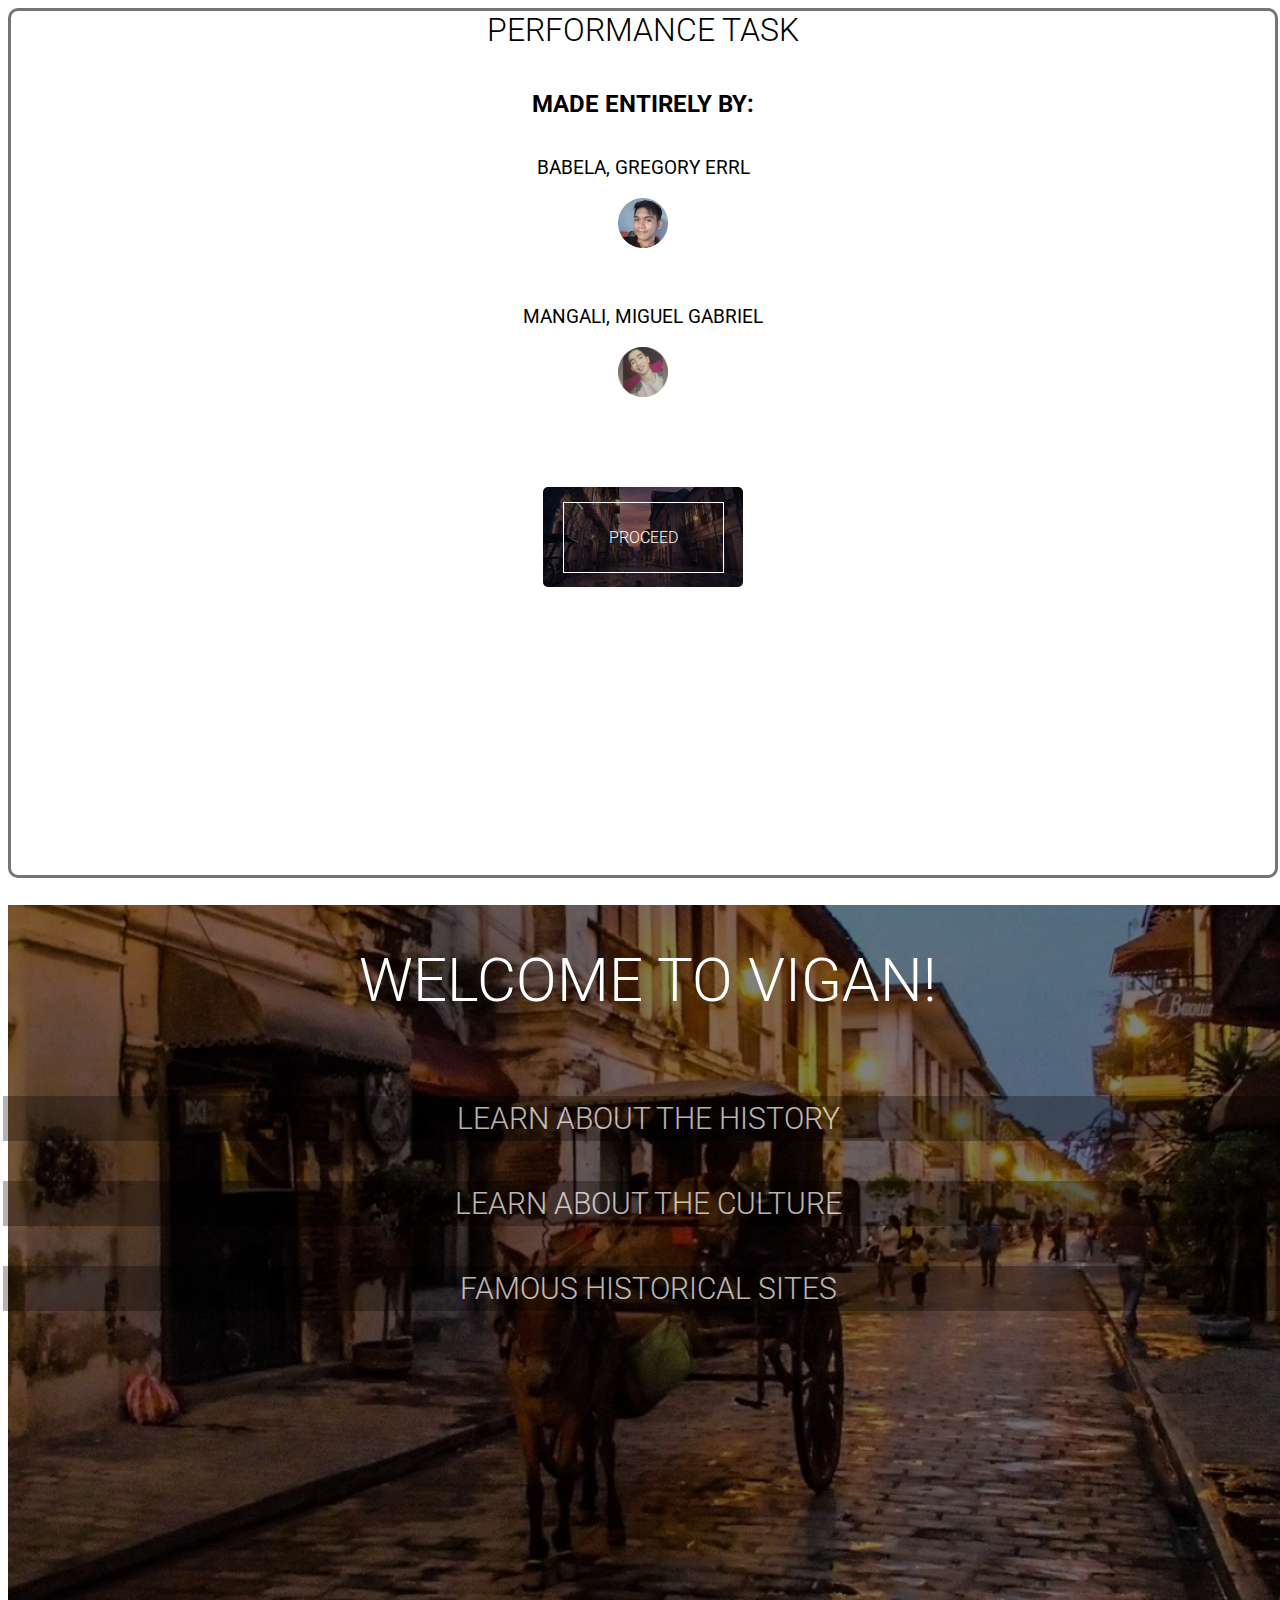
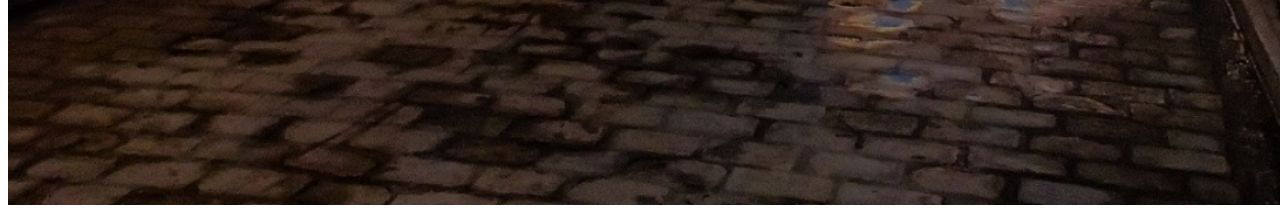
==== index.html @ dd2860f4 "First Commit" ====
<!DOCTYPE html>
<html lang="en">
  <head>
    <meta charset="UTF-8" />
    <meta name="viewport" content="width=device-width, initial-scale=1.0" />
    <link rel="stylesheet" href="styles.css" />
    <title>Task Performance</title>
  </head>
  <body id="home">
    <div id="top">
      <h1 id="tp_header">PERFORMANCE TASK</h1>
      <h2 id="madeby">MADE ENTIRELY BY:</h2>
      <div class="authors">
        <h3>BABELA, GREGORY ERRL</h3>
        <img src="src/gregory.png" />
      </div>
      <div class="authors">
        <h3>MANGALI, MIGUEL GABRIEL</h3>
        <img src="src/miguel.png" />
      </div>
      <a id="continue_button" href="#bot">
        <p>PROCEED</p>
      </a>
    </div>
    <div id="bot">
      <h1>WELCOME TO VIGAN!</h1>
      <a class="nav_button" href="/src/pages/history.html"
        >LEARN ABOUT THE HISTORY</a
      >
      <a class="nav_button" href="/src/pages/ilocanotraditions.html"
        >LEARN ABOUT THE CULTURE</a
      >
      <a class="nav_button" href="/src/pages/historicalsites.html"
        >FAMOUS HISTORICAL SITES</a
      >
    </div>
    <div id="res_button"></div>
  </body>
</html>
---- styles.css ----
@import url("https://fonts.googleapis.com/css2?family=Roboto:ital,wght@0,100;0,300;0,400;0,500;0,700;0,900;1,400&display=swap");

html {
  scroll-behavior: smooth;
}

#home {
  display: flex;
  flex-direction: column;
  font-family: "Roboto";
}

#top {
  width: 100%;
  height: 96vh;
  border: solid 3px rgba(0, 0, 0, 0.541);
  border-radius: 10px;
  display: flex;
  flex-direction: column;
  align-items: center;
  margin-bottom: 3vh;
  margin-top: 0;
}

#tp_header {
  font-size: ;
  font-weight: 300;
  margin-top: 0;
}

.authors {
  display: flex;
  flex-direction: column;
  align-items: center;
  margin-bottom: 40px;
}

.authors > h3 {
  font-weight: 400;
}

.authors > img {
  width: 50px;
  height: 50px;
  margin-top: 0;
}

#continue_button {
  width: 200px;
  height: 100px;
  background: url("src/cc1.jpg");
  background-size: cover;
  background-position: center;
  text-decoration: none;
  display: flex;
  justify-content: center;
  align-items: center;
  transition: 200ms ease-in-out;
  margin-top: 50px;
  border-radius: 5px;
}

#continue_button:hover {
  opacity: 0.8;
}

#continue_button > p {
  color: rgb(255, 255, 255);
  font-family: "Roboto";
  font-weight: 300;
  padding: 25px 45px;
  border: solid 1.5px white;
}

#bot {
  height: 100vh;
  width: 100vw;
  background-image: url(src/cc2.jpg);
  background-size: cover;
  background-position: center;
  background-repeat: no-repeat;
  margin: 0;
  display: flex;
  flex-direction: column;
  align-items: center;
}

#bot > h1 {
  color: rgb(255, 255, 255);
  font-family: "Roboto";
  font-weight: 300;
  margin-bottom: 80px;
  font-size: 60px;
}

.nav_button {
  text-decoration: none;
  color: white;
  font-family: "Roboto";
  font-size: 30px;
  font-weight: 300;
  margin-bottom: 40px;
  background-color: rgba(0, 0, 0, 0.418);
  text-align: center;
  width: 100vw;
  padding: 5px;
  opacity: 0.7;
  transition: 250ms ease-in-out;
}

.nav_button:hover {
  opacity: 1;
}

#history_page {
  font-family: "Roboto";
  background-color: #edcf91;
  display: flex;
  flex-direction: column;
  align-items: center;
}

#history_page > h1 {
  font-size: 80px;
  font-weight: 400;
  color: rgb(46, 46, 46);
}

#oldvigan {
  width: 50vw;
}

#paragraph {
  width: 100vw;
  height: auto;
  display: flex;
  flex-direction: row;
  justify-content: center;
  font-size: 26px;
  font-weight: 500;
  background-image: url(/src/oldvigan2.png);
  background-repeat: no-repeat;
  background-size: cover;
  background-attachment: fixed;
}

.history_par {
  padding: 30px;
  color: rgb(46, 46, 46);
}
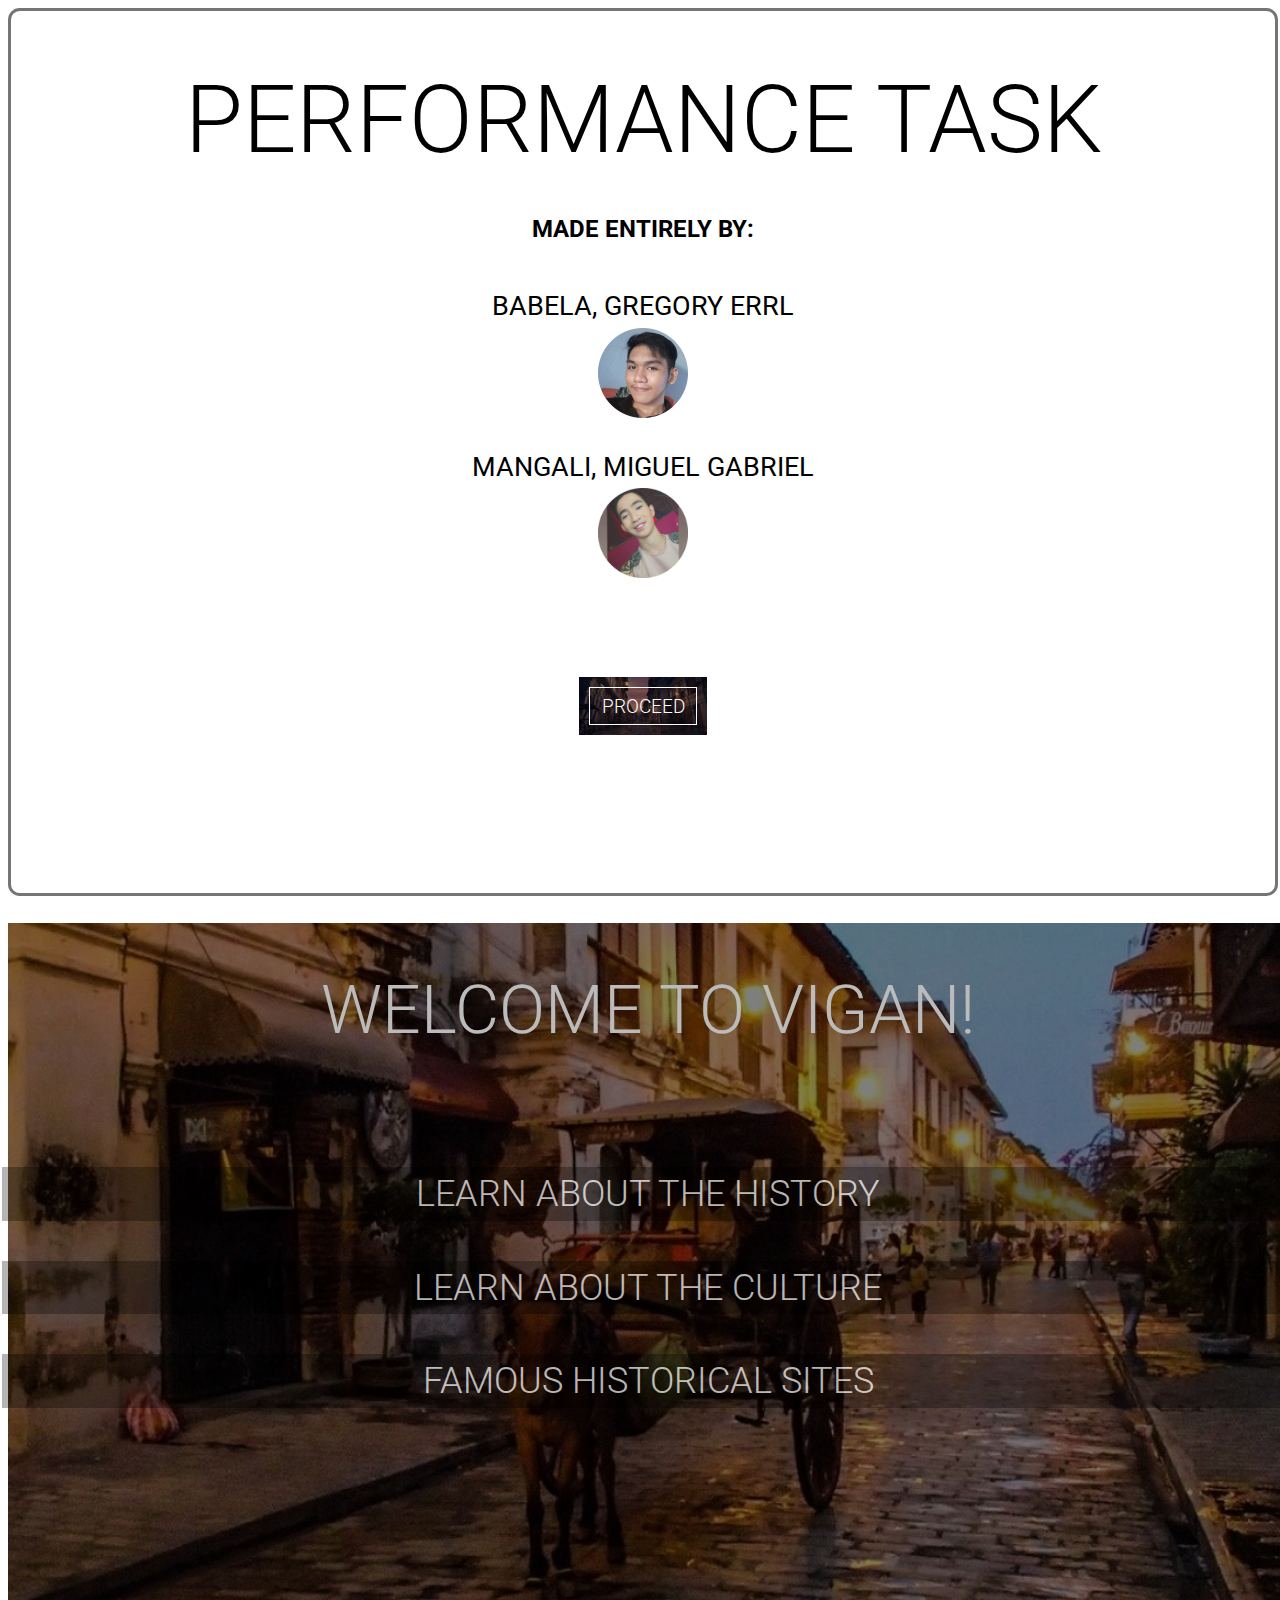
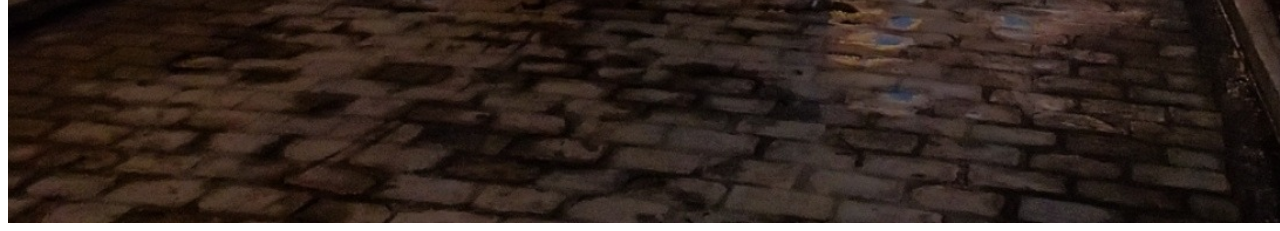
==== commit 1a52fc98: "third commit" ====
--- a/index.html
+++ b/index.html
@@ -18,9 +18,9 @@
         <h3>MANGALI, MIGUEL GABRIEL</h3>
         <img src="src/miguel.png" />
       </div>
-      <a id="continue_button" href="#bot">
-        <p>PROCEED</p>
-      </a>
+      <div style="width: 10vw">
+        <a id="continue_button" href="#bot"> <p>PROCEED</p> </a>
+      </div>
     </div>
     <div id="bot">
       <h1>WELCOME TO VIGAN!</h1>
@@ -34,6 +34,7 @@
         >FAMOUS HISTORICAL SITES</a
       >
     </div>
+
     <div id="res_button"></div>
   </body>
 </html>
--- a/styles.css
+++ b/styles.css
@@ -10,21 +10,30 @@
   font-family: "Roboto";
 }
 
+/*TOP*/
+
 #top {
-  width: 100%;
-  height: 96vh;
+  width: 100vw;
+  height: 98vh;
+  max-width: 100%;
   border: solid 3px rgba(0, 0, 0, 0.541);
-  border-radius: 10px;
+  border-radius: 1.3vh;
   display: flex;
   flex-direction: column;
   align-items: center;
   margin-bottom: 3vh;
   margin-top: 0;
+  position: relative;
 }
 
 #tp_header {
-  font-size: ;
-  font-weight: 300;
+  font-size: 10.41vh;
+  font-weight: 300;
+  margin-top: 6vh;
+  margin-bottom: 20px;
+}
+
+#made_by {
   margin-top: 0;
 }
 
@@ -32,22 +41,23 @@
   display: flex;
   flex-direction: column;
   align-items: center;
-  margin-bottom: 40px;
+  margin-bottom: 0.65vh;
+  margin-top: 0;
 }
 
 .authors > h3 {
   font-weight: 400;
+  font-size: 3vh;
+  margin-bottom: 0.65vh;
 }
 
 .authors > img {
-  width: 50px;
-  height: 50px;
+  width: min(90px, 20%);
   margin-top: 0;
 }
 
 #continue_button {
-  width: 200px;
-  height: 100px;
+  height: calc(10vw * 0.45);
   background: url("src/cc1.jpg");
   background-size: cover;
   background-position: center;
@@ -56,8 +66,7 @@
   justify-content: center;
   align-items: center;
   transition: 200ms ease-in-out;
-  margin-top: 50px;
-  border-radius: 5px;
+  margin-top: 10.4vh;
 }
 
 #continue_button:hover {
@@ -68,9 +77,12 @@
   color: rgb(255, 255, 255);
   font-family: "Roboto";
   font-weight: 300;
-  padding: 25px 45px;
+  font-size: calc(10vw * 0.15);
+  padding: 5% 9%;
   border: solid 1.5px white;
 }
+
+/*BOTTOM*/
 
 #bot {
   height: 100vh;
@@ -86,24 +98,24 @@
 }
 
 #bot > h1 {
-  color: rgb(255, 255, 255);
-  font-family: "Roboto";
-  font-weight: 300;
-  margin-bottom: 80px;
-  font-size: 60px;
+  color: rgb(187, 187, 187);
+  font-family: "Roboto";
+  font-weight: 300;
+  margin-bottom: 13.02vh;
+  font-size: 7.61vh;
 }
 
 .nav_button {
   text-decoration: none;
   color: white;
   font-family: "Roboto";
-  font-size: 30px;
+  font-size: 4vh;
   font-weight: 300;
   margin-bottom: 40px;
   background-color: rgba(0, 0, 0, 0.418);
   text-align: center;
   width: 100vw;
-  padding: 5px;
+  padding: 0.65vh;
   opacity: 0.7;
   transition: 250ms ease-in-out;
 }
@@ -112,6 +124,8 @@
   opacity: 1;
 }
 
+/*HISTORY*/
+
 #history_page {
   font-family: "Roboto";
   background-color: #edcf91;
@@ -121,30 +135,138 @@
 }
 
 #history_page > h1 {
-  font-size: 80px;
+  font-size: 10.42vh;
   font-weight: 400;
   color: rgb(46, 46, 46);
+  margin-bottom: 10vh;
+}
+
+#history_page > a {
+  margin-bottom: 10vh;
 }
 
 #oldvigan {
   width: 50vw;
 }
 
-#paragraph {
+#history_content {
   width: 100vw;
   height: auto;
-  display: flex;
-  flex-direction: row;
-  justify-content: center;
-  font-size: 26px;
-  font-weight: 500;
   background-image: url(/src/oldvigan2.png);
   background-repeat: no-repeat;
   background-size: cover;
   background-attachment: fixed;
+  padding: 1vh 3.93vw;
+}
+
+#paragraph {
+  display: flex;
+  flex-direction: row;
+  justify-content: center;
+  font-size: 3.39vh;
+  font-weight: 500;
 }
 
 .history_par {
-  padding: 30px;
+  padding: 1vh 3.93vw;
   color: rgb(46, 46, 46);
 }
+
+#timeline {
+  padding: 1vh 3.93vw;
+  display: flex;
+  flex-direction: column;
+  justify-content: center;
+  align-items: center;
+  color: rgb(46, 46, 46);
+}
+
+#timeline > h1 {
+  font-size: 7vh;
+  font-weight: 400;
+}
+
+#timeline > h4 {
+  font-size: 5vh;
+  margin-bottom: 0;
+}
+
+#timeline > img {
+  width: 50vw;
+  border-radius: 1.3vh;
+}
+
+#timeline > p {
+  font-size: 3.26vh;
+}
+
+.histmargin {
+  margin-top: 30vh;
+}
+
+/* BUTTONS */
+
+.buttons > a {
+  font-family: "Roboto";
+  color: white;
+  background-color: rgba(0, 0, 0, 0.219);
+  padding: 20px 40px;
+  text-decoration: none;
+  border-radius: 10px;
+  transition: 250ms ease-in-out;
+}
+
+.buttons > a:hover {
+  background-color: rgba(0, 0, 0, 0.637);
+}
+
+/* CULTURE */
+
+#culture {
+  background-color: rgb(54, 54, 54);
+  color: white;
+  font-family: "Roboto";
+  text-align: center;
+  display: flex;
+  flex-direction: column;
+  justify-content: center;
+  align-items: center;
+}
+
+#culture_header {
+  display: flex;
+  flex-direction: row;
+  width: 60vw;
+  justify-content: center;
+  align-items: center;
+  margin-top: 10vh;
+}
+
+#culture_header > img {
+  width: 20vw;
+}
+
+#culture_header > h1 {
+  font-weight: 300;
+}
+
+.culturebox {
+  display: flex;
+  flex-direction: row;
+}
+
+.culturebox > div {
+  width: 45vw;
+  margin: 2%;
+  padding: 2%;
+  background-color: rgba(0, 0, 0, 0.267);
+  border-radius: 5vw;
+}
+
+.culturebox > div > h4 {
+  font-size: 3.91vh;
+}
+
+.culturebox > div > p {
+  font-size: 2.5vh;
+}
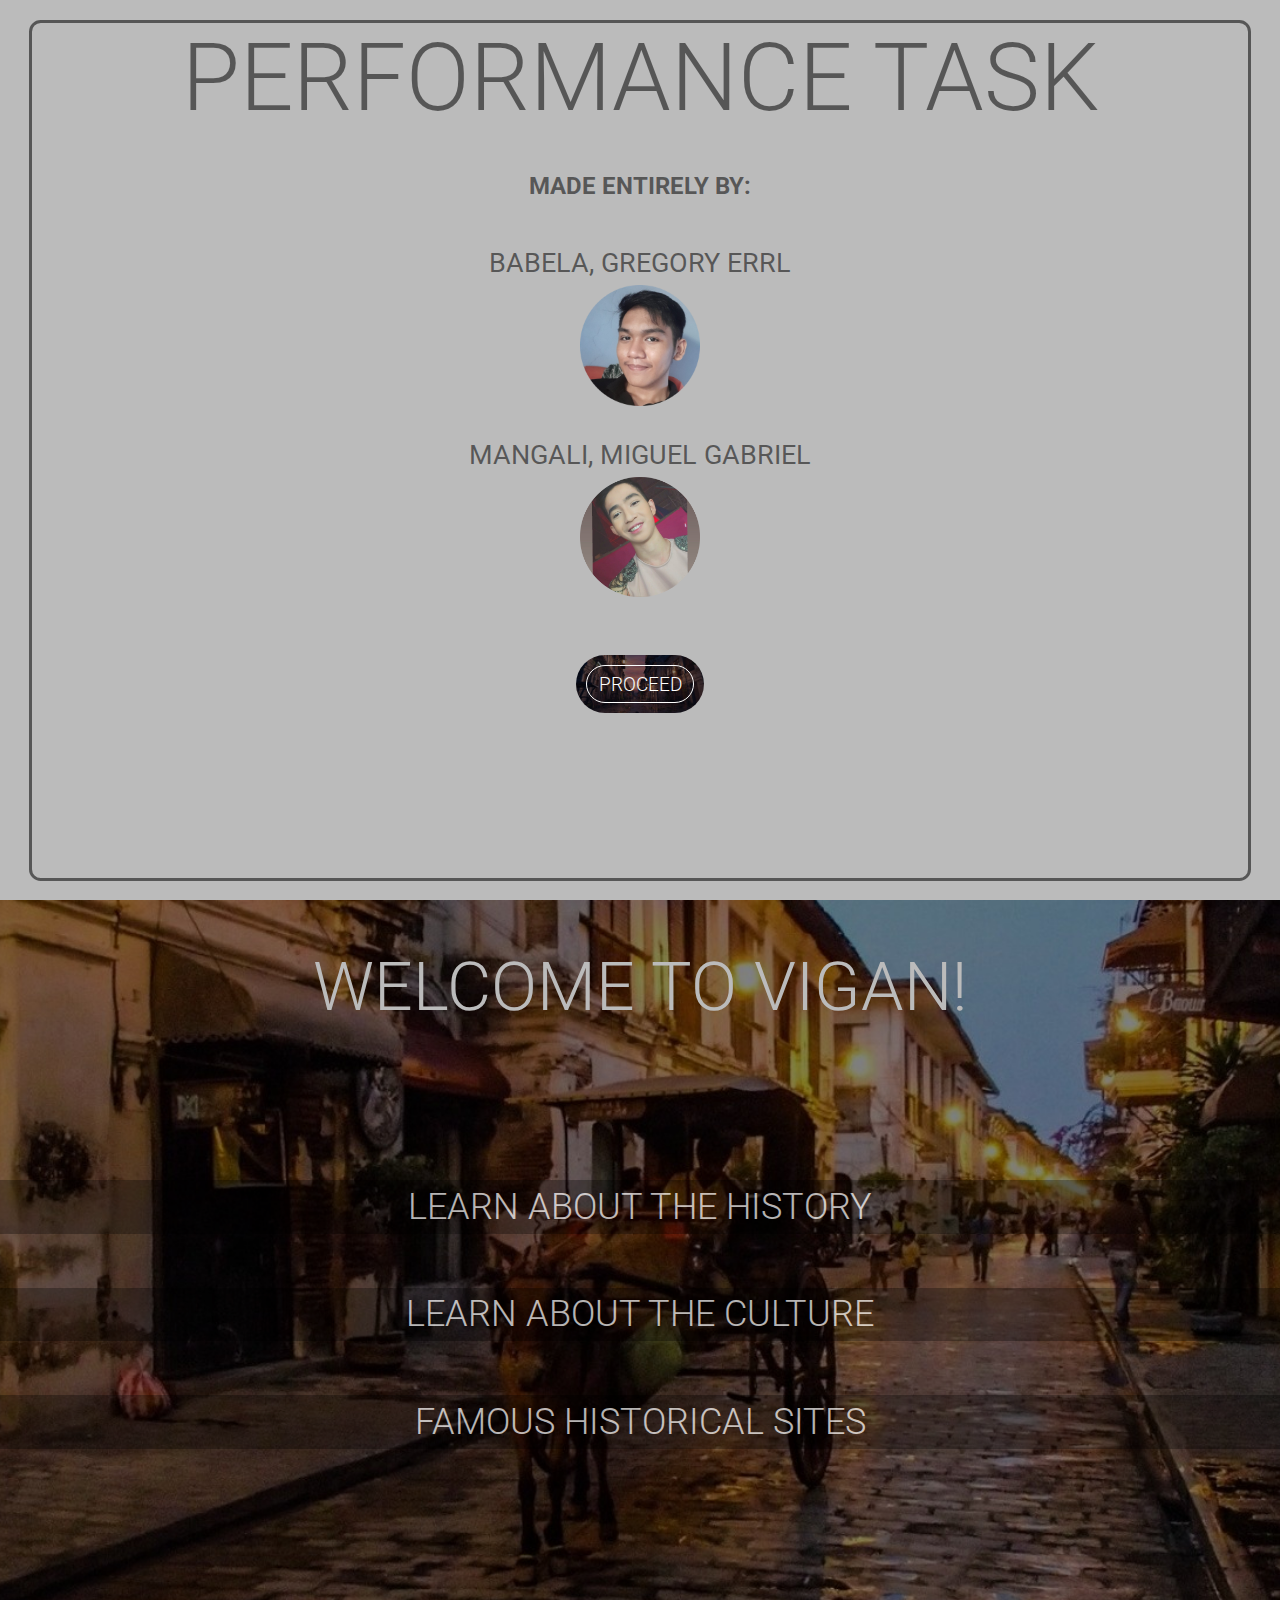
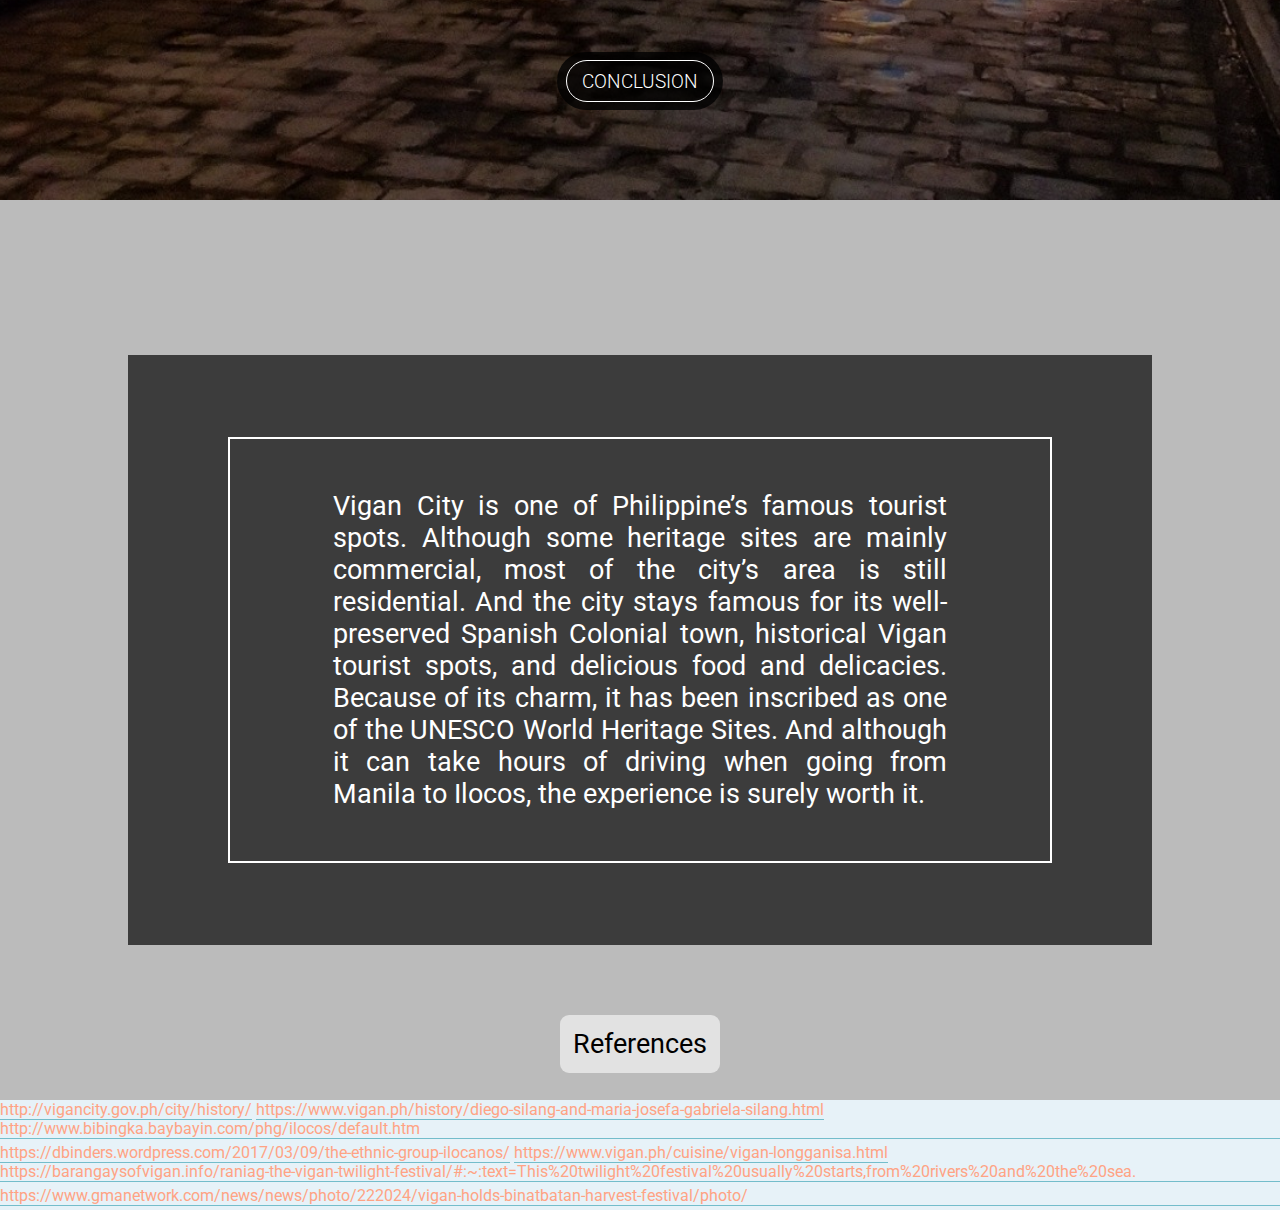
==== commit 035833e7: "finalization" ====
--- a/index.html
+++ b/index.html
@@ -8,18 +8,29 @@
   </head>
   <body id="home">
     <div id="top">
-      <h1 id="tp_header">PERFORMANCE TASK</h1>
-      <h2 id="madeby">MADE ENTIRELY BY:</h2>
-      <div class="authors">
-        <h3>BABELA, GREGORY ERRL</h3>
-        <img src="src/gregory.png" />
-      </div>
-      <div class="authors">
-        <h3>MANGALI, MIGUEL GABRIEL</h3>
-        <img src="src/miguel.png" />
-      </div>
-      <div style="width: 10vw">
-        <a id="continue_button" href="#bot"> <p>PROCEED</p> </a>
+      <div id="border">
+        <p id="tp_header">PERFORMANCE TASK</p>
+        <h2 id="madeby">MADE ENTIRELY BY:</h2>
+        <div class="authors">
+          <h3>BABELA, GREGORY ERRL</h3>
+          <img src="src/gregory.png" />
+        </div>
+        <div class="authors">
+          <h3>MANGALI, MIGUEL GABRIEL</h3>
+          <img src="src/miguel.png" />
+        </div>
+        <div id="tobot">
+          <a
+            class="continue_button"
+            href="#bot"
+            style="
+              margin-top: calc(3vh + 2vw);
+              background-image: url(src/cc1.jpg);
+            "
+          >
+            <p>PROCEED</p>
+          </a>
+        </div>
       </div>
     </div>
     <div id="bot">
@@ -33,8 +44,67 @@
       <a class="nav_button" href="/src/pages/historicalsites.html"
         >FAMOUS HISTORICAL SITES</a
       >
+      <div id="tocon">
+        <a
+          class="continue_button"
+          href="#conclusion"
+          style="background-color: rgba(0, 0, 0, 0.781)"
+        >
+          <p>CONCLUSION</p>
+        </a>
+      </div>
     </div>
-
-    <div id="res_button"></div>
+    <div id="conclusion">
+      <div>
+        <p>
+          Vigan City is one of Philippine’s famous tourist spots. Although some
+          heritage sites are mainly commercial, most of the city’s area is still
+          residential. And the city stays famous for its well-preserved Spanish
+          Colonial town, historical Vigan tourist spots, and delicious food and
+          delicacies. Because of its charm, it has been inscribed as one of the
+          UNESCO World Heritage Sites. And although it can take hours of driving
+          when going from Manila to Ilocos, the experience is surely worth it.
+        </p>
+      </div>
+      <a href="#references">References</a>
+    </div>
+    <div id="references">
+      <a href="http://vigancity.gov.ph/city/history/" target="_blank"
+        >http://vigancity.gov.ph/city/history/</a
+      >
+      <a
+        href="https://www.vigan.ph/history/diego-silang-and-maria-josefa-gabriela-silang.html"
+        target="_blank"
+        >https://www.vigan.ph/history/diego-silang-and-maria-josefa-gabriela-silang.html</a
+      >
+      <a
+        class="toolong"
+        href="http://www.bibingka.baybayin.com/phg/ilocos/default.htm"
+        target="_blank"
+        >http://www.bibingka.baybayin.com/phg/ilocos/default.htm</a
+      >
+      <a
+        href="https://dbinders.wordpress.com/2017/03/09/the-ethnic-group-ilocanos/"
+        target="_blank"
+        >https://dbinders.wordpress.com/2017/03/09/the-ethnic-group-ilocanos/</a
+      >
+      <a
+        href="https://www.vigan.ph/cuisine/vigan-longganisa.html"
+        target="_blank"
+        >https://www.vigan.ph/cuisine/vigan-longganisa.html</a
+      >
+      <a
+        class="toolong"
+        href="https://barangaysofvigan.info/raniag-the-vigan-twilight-festival/#:~:text=This%20twilight%20festival%20usually%20starts,from%20rivers%20and%20the%20sea."
+        target="_blank"
+        >https://barangaysofvigan.info/raniag-the-vigan-twilight-festival/#:~:text=This%20twilight%20festival%20usually%20starts,from%20rivers%20and%20the%20sea.</a
+      >
+      <a
+        class="toolong"
+        href="https://www.gmanetwork.com/news/news/photo/222024/vigan-holds-binatbatan-harvest-festival/photo/"
+        target="_blank"
+        >https://www.gmanetwork.com/news/news/photo/222024/vigan-holds-binatbatan-harvest-festival/photo/</a
+      >
+    </div>
   </body>
 </html>
--- a/styles.css
+++ b/styles.css
@@ -2,34 +2,48 @@
 
 html {
   scroll-behavior: smooth;
+  scroll-snap-type: proximity;
+  scroll-snap-type: y proximity;
+  margin: 0;
 }
 
 #home {
   display: flex;
   flex-direction: column;
   font-family: "Roboto";
+  background-color: rgb(187, 187, 187);
+  margin: 0;
+  overflow-y: scroll;
 }
 
 /*TOP*/
 
 #top {
+  scroll-snap-align: center;
   width: 100vw;
-  height: 98vh;
-  max-width: 100%;
+  height: 100vh;
+  position: relative;
+  color: rgba(0, 0, 0, 0.541);
+  display: flex;
+  flex-direction: column;
+  align-items: center;
+  justify-content: center;
+}
+
+#border {
+  width: 95vw;
+  height: 95vh;
+  display: flex;
+  flex-direction: column;
+  align-items: center;
   border: solid 3px rgba(0, 0, 0, 0.541);
   border-radius: 1.3vh;
-  display: flex;
-  flex-direction: column;
-  align-items: center;
-  margin-bottom: 3vh;
-  margin-top: 0;
-  position: relative;
 }
 
 #tp_header {
   font-size: 10.41vh;
   font-weight: 300;
-  margin-top: 6vh;
+  margin-top: 0;
   margin-bottom: 20px;
 }
 
@@ -52,13 +66,16 @@
 }
 
 .authors > img {
-  width: min(90px, 20%);
+  width: calc(1vw + 12vh);
   margin-top: 0;
 }
 
-#continue_button {
+#tobot {
+  width: 10vw;
+}
+
+.continue_button {
   height: calc(10vw * 0.45);
-  background: url("src/cc1.jpg");
   background-size: cover;
   background-position: center;
   text-decoration: none;
@@ -66,42 +83,78 @@
   justify-content: center;
   align-items: center;
   transition: 200ms ease-in-out;
-  margin-top: 10.4vh;
-}
-
-#continue_button:hover {
-  opacity: 0.8;
-}
-
-#continue_button > p {
+  border-radius: 5vh;
+}
+
+.continue_button:hover {
+  opacity: 0.6;
+}
+
+.continue_button > p {
   color: rgb(255, 255, 255);
   font-family: "Roboto";
   font-weight: 300;
   font-size: calc(10vw * 0.15);
   padding: 5% 9%;
   border: solid 1.5px white;
+  border-radius: 5vh;
+}
+
+@media (max-width: 900px) {
+  #top {
+    max-height: 100%;
+    max-width: 100%;
+  }
+
+  #tp_header {
+    font-size: 12vw;
+    text-align: center;
+  }
+
+  #tobot {
+    width: calc(10vh);
+  }
+
+  .continue_button {
+    height: calc(10vh * 0.45);
+  }
+
+  .authors > h3 {
+    font-size: 5vw;
+  }
+
+  .continue_button > p {
+    font-size: calc(10vh * 0.15);
+  }
+
+  .authors > img {
+    width: calc(5vh + 12vw);
+    margin-top: 0;
+  }
 }
 
 /*BOTTOM*/
 
 #bot {
+  scroll-snap-align: center;
   height: 100vh;
   width: 100vw;
   background-image: url(src/cc2.jpg);
   background-size: cover;
   background-position: center;
   background-repeat: no-repeat;
+  display: flex;
+  flex-direction: column;
+  align-items: center;
   margin: 0;
-  display: flex;
-  flex-direction: column;
-  align-items: center;
+  position: relative;
 }
 
 #bot > h1 {
   color: rgb(187, 187, 187);
   font-family: "Roboto";
   font-weight: 300;
-  margin-bottom: 13.02vh;
+  margin-bottom: 17vh;
   font-size: 7.61vh;
 }
 
@@ -111,7 +164,7 @@
   font-family: "Roboto";
   font-size: 4vh;
   font-weight: 300;
-  margin-bottom: 40px;
+  margin-bottom: 6vh;
   background-color: rgba(0, 0, 0, 0.418);
   text-align: center;
   width: 100vw;
@@ -124,13 +177,36 @@
   opacity: 1;
 }
 
+#tocon {
+  width: 13vw;
+  position: absolute;
+  bottom: 10%;
+}
+
+@media (max-width: 900px) {
+  #bot > h1 {
+    font-size: 12vw;
+    text-align: center;
+  }
+
+  .nav_button {
+    font-size: 6vw;
+  }
+
+  #tocon {
+    width: 13vh;
+  }
+}
+
 /*HISTORY*/
 
 #history_page {
+  max-width: 100%;
   font-family: "Roboto";
   background-color: #edcf91;
   display: flex;
   flex-direction: column;
+  justify-content: center;
   align-items: center;
 }
 
@@ -157,19 +233,21 @@
   background-size: cover;
   background-attachment: fixed;
   padding: 1vh 3.93vw;
+  display: flex;
+  flex-direction: column;
+  align-items: center;
+  justify-content: center;
 }
 
 #paragraph {
-  display: flex;
-  flex-direction: row;
-  justify-content: center;
+  margin-top: 5vh;
+  columns: 2;
   font-size: 3.39vh;
   font-weight: 500;
-}
-
-.history_par {
+  align-self: center;
   padding: 1vh 3.93vw;
   color: rgb(46, 46, 46);
+  align-self: center;
 }
 
 #timeline {
@@ -184,40 +262,99 @@
 #timeline > h1 {
   font-size: 7vh;
   font-weight: 400;
+  text-align: center;
 }
 
 #timeline > h4 {
   font-size: 5vh;
   margin-bottom: 0;
+  text-align: center;
 }
 
 #timeline > img {
   width: 50vw;
-  border-radius: 1.3vh;
+  border-radius: 1.3vw;
+  text-align: center;
 }
 
 #timeline > p {
   font-size: 3.26vh;
+  text-align: center;
 }
 
 .histmargin {
   margin-top: 30vh;
 }
 
+@media (max-width: 900px) {
+  #history_page > h1 {
+    font-size: 12vw;
+    text-align: center;
+  }
+
+  #oldvigan {
+    width: 100vw;
+  }
+
+  #paragraph {
+    font-size: 5vw;
+    columns: 1;
+    width: 90vw;
+  }
+  #timeline {
+    width: 90vw;
+  }
+
+  #timeline > h1 {
+    font-size: 7vw;
+  }
+
+  #timeline > h4 {
+    font-size: 5vw;
+  }
+
+  #timeline > img {
+    width: 100vw;
+    border-radius: 1.3vw;
+  }
+
+  #timeline > p {
+    font-size: 5vw;
+  }
+
+  .histmargin {
+    margin-top: 20vh;
+  }
+}
+
 /* BUTTONS */
+
+.buttons {
+  display: flex;
+  flex-direction: row;
+  justify-content: center;
+  width: 90vw;
+}
 
 .buttons > a {
   font-family: "Roboto";
   color: white;
   background-color: rgba(0, 0, 0, 0.219);
-  padding: 20px 40px;
+  padding: 2% 4%;
   text-decoration: none;
   border-radius: 10px;
   transition: 250ms ease-in-out;
+  margin: 1%;
 }
 
 .buttons > a:hover {
   background-color: rgba(0, 0, 0, 0.637);
+}
+
+@media (max-width: 900px) {
+  .buttons > a {
+    font-size: 4vw;
+  }
 }
 
 /* CULTURE */
@@ -229,7 +366,6 @@
   text-align: center;
   display: flex;
   flex-direction: column;
-  justify-content: center;
   align-items: center;
 }
 
@@ -250,23 +386,303 @@
   font-weight: 300;
 }
 
+#culture > p {
+  width: 70%;
+  font-size: 3vh;
+  font-weight: 300;
+  margin: 5%;
+  padding: 2%;
+  border: solid 1px white;
+  margin-bottom: 10vh;
+}
+
 .culturebox {
   display: flex;
-  flex-direction: row;
+  flex-direction: column;
+  justify-content: center;
 }
 
 .culturebox > div {
-  width: 45vw;
-  margin: 2%;
-  padding: 2%;
+  width: 70vw;
   background-color: rgba(0, 0, 0, 0.267);
   border-radius: 5vw;
+  display: flex;
+  flex-direction: column;
+  align-items: center;
+  justify-content: center;
+  margin-bottom: 5vh;
+}
+
+.culturebox > div > img {
+  width: 65%;
+  margin-bottom: 5%;
+  border-radius: 2%;
 }
 
 .culturebox > div > h4 {
   font-size: 3.91vh;
+  padding: 2%;
+  font-weight: 300;
 }
 
 .culturebox > div > p {
   font-size: 2.5vh;
-}
+  padding: 2%;
+  font-weight: 300;
+}
+
+#festival_header {
+  display: flex;
+  flex-direction: row;
+  width: 60vw;
+  justify-content: center;
+  align-items: center;
+  margin-top: 10vh;
+  margin-bottom: 10vh;
+}
+
+#festival_header > img {
+  width: 20vw;
+}
+
+#festival_header > h1 {
+  font-weight: 300;
+}
+
+#festival {
+  width: 70vw;
+  display: flex;
+  flex-direction: column;
+  justify-content: center;
+  align-items: center;
+  font-weight: 300;
+}
+
+#festival > h4 {
+  font-size: 3.91vh;
+  font-weight: 300;
+  margin-top: 10vh;
+}
+
+#festival > img {
+  width: 60%;
+  border-radius: 2%;
+}
+
+#festival > p {
+  font-size: 2.5vh;
+}
+
+@media (max-width: 900px) {
+  #culture_header {
+    margin-top: 0;
+    width: 90vw;
+    flex-direction: column;
+    margin-bottom: 5vh;
+  }
+
+  #culture_header > h1 {
+    font-size: 10vw;
+  }
+
+  #culture_header > img {
+    width: 50vw;
+  }
+
+  .culturebox > div {
+    width: 90vw;
+  }
+
+  .culturebox > div > img {
+    width: 95%;
+  }
+
+  #festival {
+    width: 95vw;
+  }
+
+  #festival > img {
+    width: 100%;
+  }
+}
+
+/* SITES */
+
+#sites {
+  font-family: "Roboto";
+  color: rgb(46, 46, 46);
+  display: flex;
+  flex-direction: column;
+  justify-content: center;
+  align-items: center;
+}
+
+#sites > h1 {
+  border-bottom: 2px solid black;
+  font-size: calc(3vh + 1.5vw);
+  text-align: center;
+  align-self: center;
+  margin-bottom: 10vh;
+  font-weight: 300;
+}
+
+.place_box {
+  display: flex;
+  flex-direction: row;
+  justify-content: center;
+  align-items: center;
+  width: 80vw;
+}
+
+.place_box > div {
+  padding: 8%;
+}
+
+.place_images > img {
+  width: 30vw;
+  height: 30vh;
+  object-fit: cover;
+  border: 2px solid rgb(49, 49, 49);
+}
+
+#sitebuttons > a {
+  font-family: "Roboto";
+  color: white;
+  background-color: rgba(0, 0, 0, 0.733);
+  padding: 2% 4%;
+  text-decoration: none;
+  border-radius: 10px;
+  transition: 250ms ease-in-out;
+  margin: 1%;
+}
+
+#sitebuttons > a:hover {
+  background-color: rgb(0, 0, 0);
+}
+
+#sitebuttons {
+  display: flex;
+  flex-direction: row;
+  justify-content: center;
+  width: 90vw;
+}
+
+@media (max-width: 900px) {
+  .place_box {
+    flex-direction: column;
+    width: 95vw;
+    margin-bottom: 10vh;
+  }
+  .place_box > div {
+    margin-bottom: 0;
+    padding: 0;
+  }
+
+  .place_images {
+    display: flex;
+    flex-direction: row;
+  }
+
+  .place_images > img {
+    margin: 0;
+    width: 48vw;
+    height: 48vw;
+    border: solid 1px white;
+  }
+
+  #sitebuttons > a {
+    font-size: 4vw;
+  }
+}
+
+/* CONCLUSION */
+#conclusion {
+  scroll-snap-align: center;
+  width: 100vw;
+  height: 100vh;
+  display: flex;
+  flex-direction: column;
+  justify-content: center;
+  align-items: center;
+  font-family: "Roboto";
+  background-image: url(/src/My\ Post.png);
+  background-position: center;
+  background-size: cover;
+  position: relative;
+}
+
+#conclusion > div {
+  width: 80vw;
+  background-color: rgba(0, 0, 0, 0.678);
+  display: flex;
+  justify-content: center;
+  align-items: center;
+}
+
+#conclusion > div > p {
+  width: 60%;
+  color: white;
+  font-size: 3vh;
+  text-align: justify;
+  padding: 5% 10%;
+  border: solid 2px white;
+  margin-top: 8%;
+  margin-bottom: 8%;
+}
+
+#conclusion > a {
+  font-size: 3vh;
+  font-weight: 400;
+  color: black;
+  background-color: rgba(255, 255, 255, 0.568);
+  text-decoration: none;
+  position: absolute;
+  bottom: 3%;
+  padding: 1%;
+  border-radius: 1vh;
+  transition: all ease-in-out 250ms;
+}
+
+#conclusion > a:hover {
+  background-color: rgba(0, 0, 0, 0.568);
+  color: white;
+}
+
+@media (max-width: 900px) {
+  #conclusion {
+    background-position: top;
+  }
+  #conclusion > div {
+    width: 90vw;
+  }
+  #conclusion > div > p {
+    font-size: 4.95vw;
+    text-align: center;
+  }
+  #conclusion > a {
+    font-size: 3vw;
+  }
+}
+
+/*references*/
+
+#references {
+  scroll-snap-align: end;
+  width: 100vw;
+  max-width: 100%;
+  background-color: #e7f2f8;
+}
+
+#references > a {
+  text-decoration: none;
+  color: #ffa384;
+  border-bottom: solid 1px #74bdcb;
+}
+
+.toolong {
+  width: 100vw;
+  display: inline-block;
+  white-space: nowrap;
+  overflow: hidden;
+  text-overflow: ellipsis;
+}
